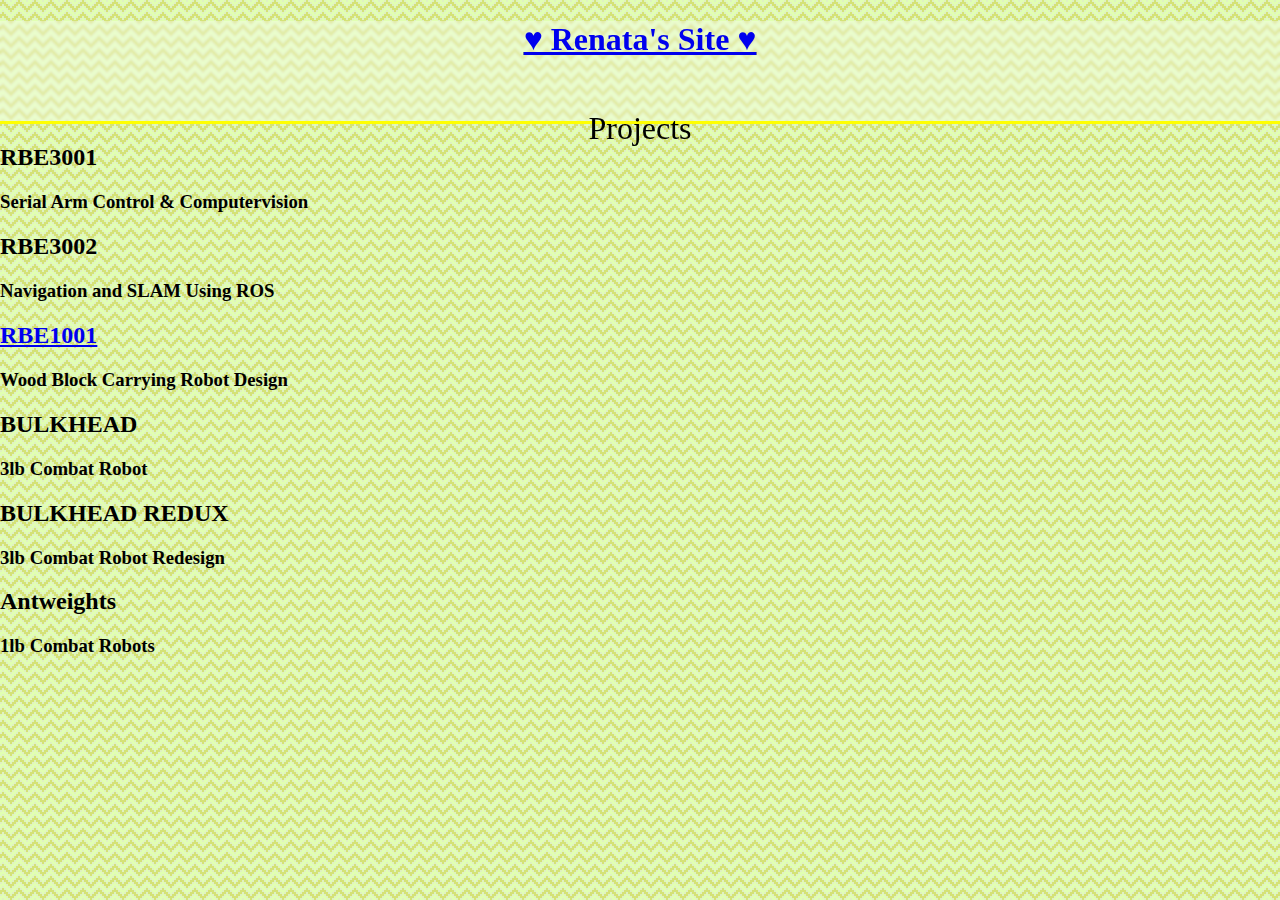
==== not-git/pages/projects.html @ 160c3828 "Started projects page!" ====
<!DOCTYPE html>
<html>
    <head>
        <style>
            @font-face {
              font-family: 'figtree';
              src: url(https://sewergirl.neocities.org/fonts/figtree/figtree-variablefont_wght-webfont.woff);
            }
          </style>
          <meta charset="UTF-8">
          <meta name="viewport" content="width=device-width, initial-scale=1.0">
      
          <title>Renata's Site</title>
          
          <link href="/style.css" rel="stylesheet" type="text/css" media="all">
          <link id="season" href="/spring.css" rel="stylesheet" type="text/css" media="all">
          <link rel="icon" type="image/png" href="favicon.png">
    </head>

    <body>
        <div class="banner">
            <h1><u><a href="../index.html" class="no-visit">&hearts; Renata's Site &hearts;</a></u></h1>
            <p>Projects</p>
        </div>
        <div class="content-grid-container">
            <div class="content-grid-item">
                <h2>RBE3001</h2>
                <h3>Serial Arm Control & Computervision</h3>
            </div>
            <div class="content-grid-item">
                <h2>RBE3002</h2>
                <h3>Navigation and SLAM Using ROS</h3>
            </div>
            <div class="content-grid-item">
                <h2><a href="rbe1001.html" class="no-visit">RBE1001</a></h2>
                <h3>Wood Block Carrying Robot Design</h3>
            </div>
            <div class="content-grid-item">
                <h2>BULKHEAD</h2>
                <h3>3lb Combat Robot</h3>
            </div>
            <div class="content-grid-item">
                <h2>BULKHEAD REDUX</h2>
                <h3>3lb Combat Robot Redesign</h3>
            </div>
            <div class="content-grid-item">
                <h2>Antweights</h2>
                <h3>1lb Combat Robots</h3>
            </div>
        </div>
    </body>
</html>
---- style.css ----
/* CSS is how you can add style to your website, such as colors, fonts, and positioning of your
   HTML content. To learn how to do something, just try searching Google for questions like
   "how to change link color." */

/* <uniquifier>: Use a unique and descriptive class name
  <weight>: Use a value from 300 to 900 */
.figtree-<uniquifier> {
  font-family: "Figtree", serif;
  font-optical-sizing: auto;
  font-weight: <weight>;
  font-style: normal;
}


body {
  background-color: white;
  /*font-family: aileron, sans-serif;*/
  /*font-style: normal;*/
  /*font-weight: 100;*/
  color: black;
  font-family: Verdana;
  background-repeat:repeat;
  /*background-size:32px 36px;*/
  background-size:auto;
  image-rendering: pixelated;
  padding-top:0;
  margin-top:0;
  margin:0;
  padding:0;
  /*backdrop-filter:blur(1px);*/
}

.banner {
  background-color:rgba(255,255,255,0.3);
  width:100%;
  text-align:center;
  position:sticky;
  height:100px;
  top:0;
  backdrop-filter:blur(1px);
  border-bottom-width:3px;
  border-bottom-style:solid;
  border-color: var(--border-color);
  z-index: 999;
}

.content-box {
  background-color:rgba(255,255,255,0.3);
  margin-top: 100px;
  width:40%;
  height:600px;
  text-align: left;
  position:relative;
  left:30%;
  backdrop-filter:blur(2px);
  border-width: 3px;
  border-style:solid;
}

.content-box>h2 {
  text-align:center; 
}

.not-banner {
  margin:8px;
}

.banner > p {
 padding-top:30px;
 margin:0;
 font-size:xx-large;
}
---- spring.css ----
/* CSS is how you can add style to your website, such as colors, fonts, and positioning of your
   HTML content. To learn how to do something, just try searching Google for questions like
   "how to change link color." */

:root {
  --border-color: yellow; 
}


body {
  background-image:url(backgrounds/spring/springbackground2x.gif);
}

.banner {
  border-bottom-color: var(--border-color); 
}

.content-box {
  border-color: var(--border-color); 
}

.springButton {
 font-weight:bolder;
}
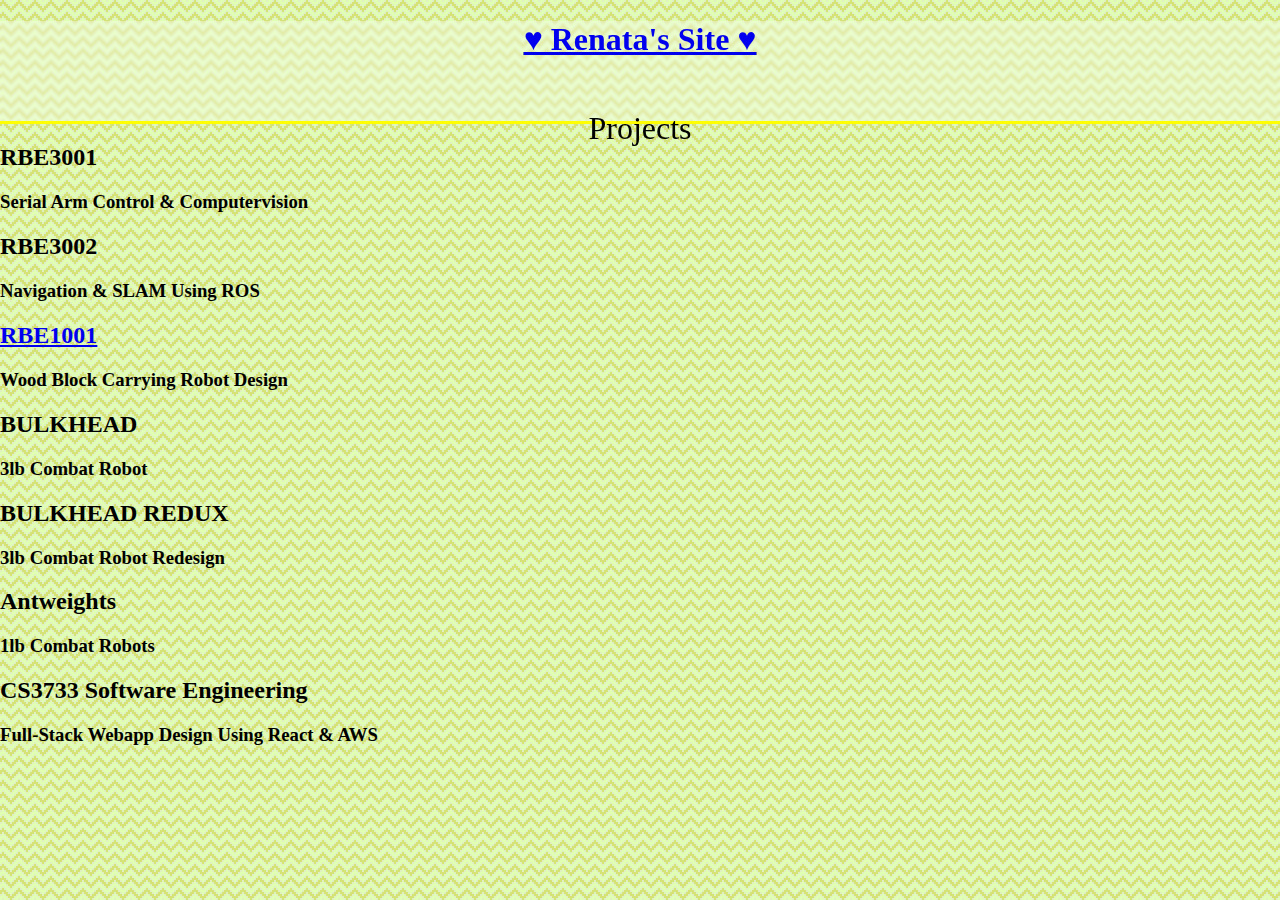
==== commit 056be0de: "Projects stuff added (minor) (this is a terrible commit name sorry)" ====
--- a/not-git/pages/projects.html
+++ b/not-git/pages/projects.html
@@ -29,7 +29,7 @@
             </div>
             <div class="content-grid-item">
                 <h2>RBE3002</h2>
-                <h3>Navigation and SLAM Using ROS</h3>
+                <h3>Navigation & SLAM Using ROS</h3>
             </div>
             <div class="content-grid-item">
                 <h2><a href="rbe1001.html" class="no-visit">RBE1001</a></h2>
@@ -47,6 +47,10 @@
                 <h2>Antweights</h2>
                 <h3>1lb Combat Robots</h3>
             </div>
+            <div class="content-grid-item">
+                <h2>CS3733 Software Engineering</h2>
+                <h3>Full-Stack Webapp Design Using React & AWS</h3>
+            </div>
         </div>
     </body>
 </html>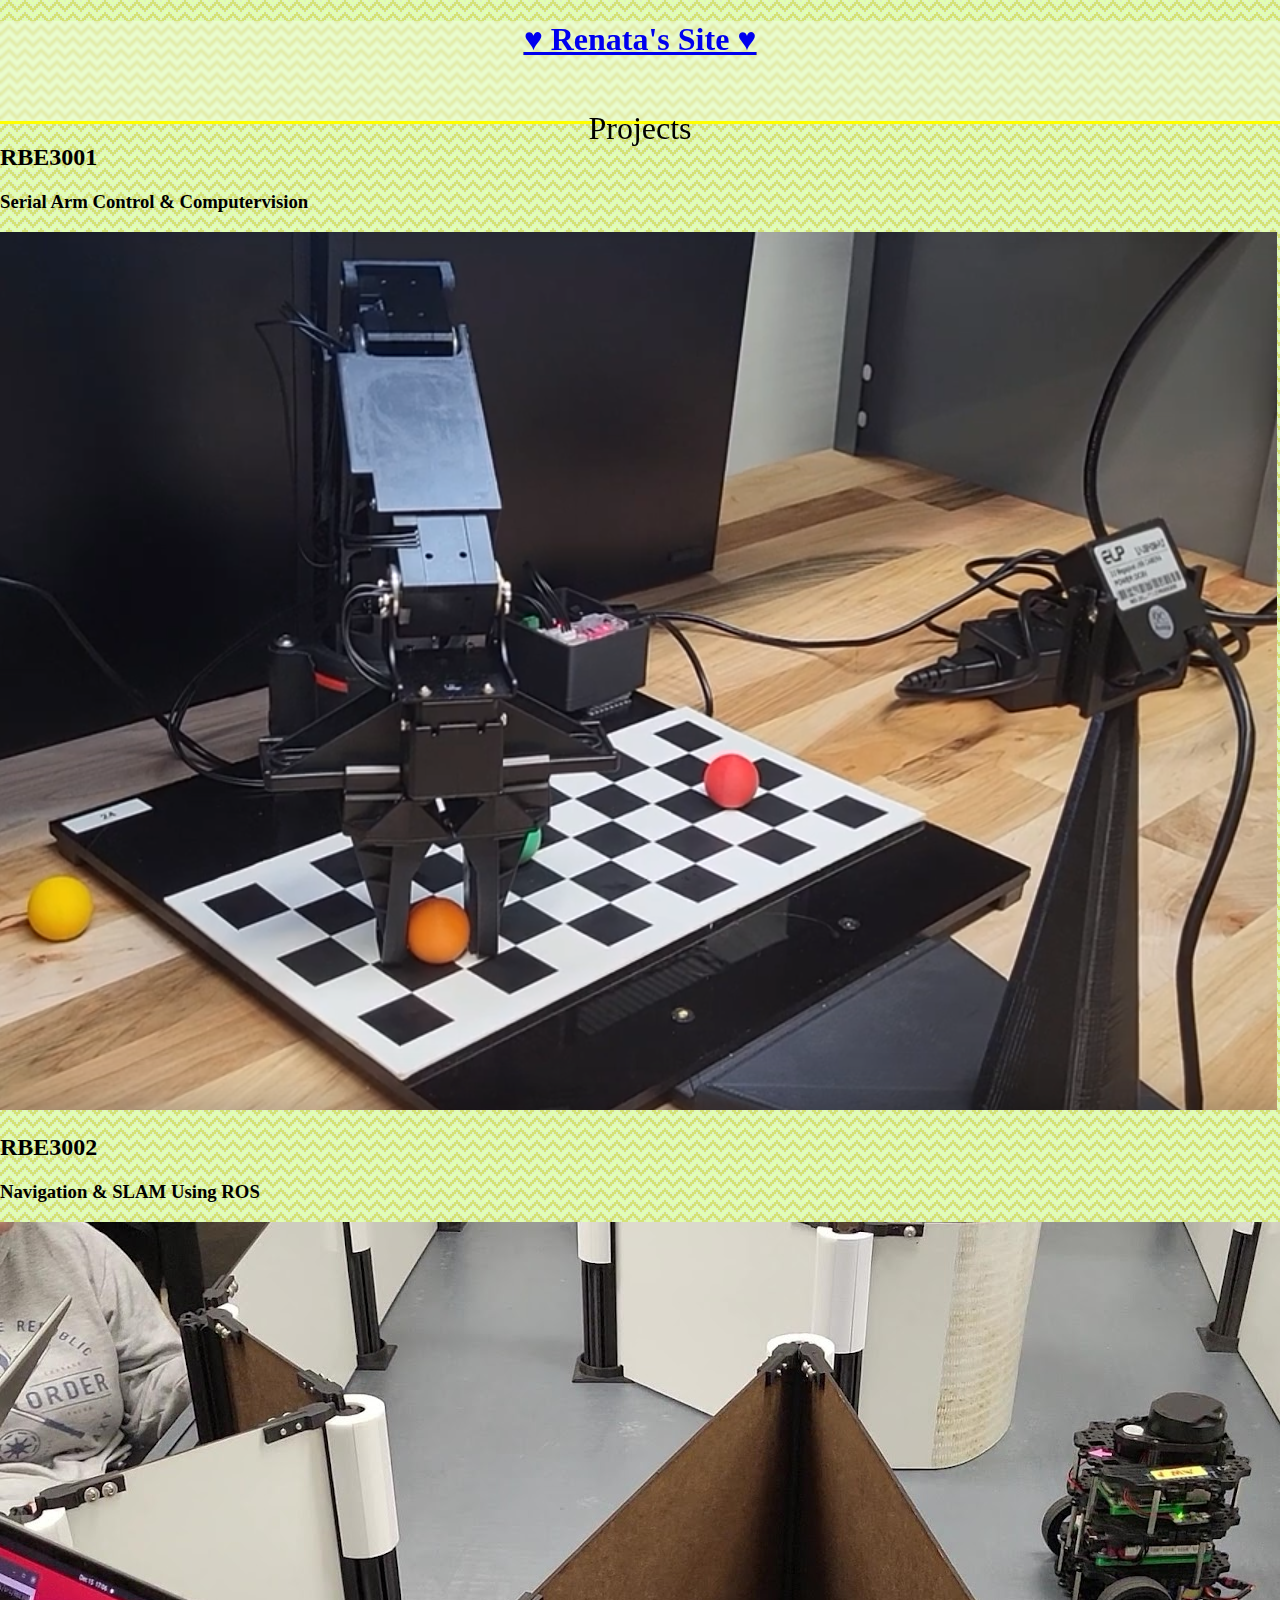
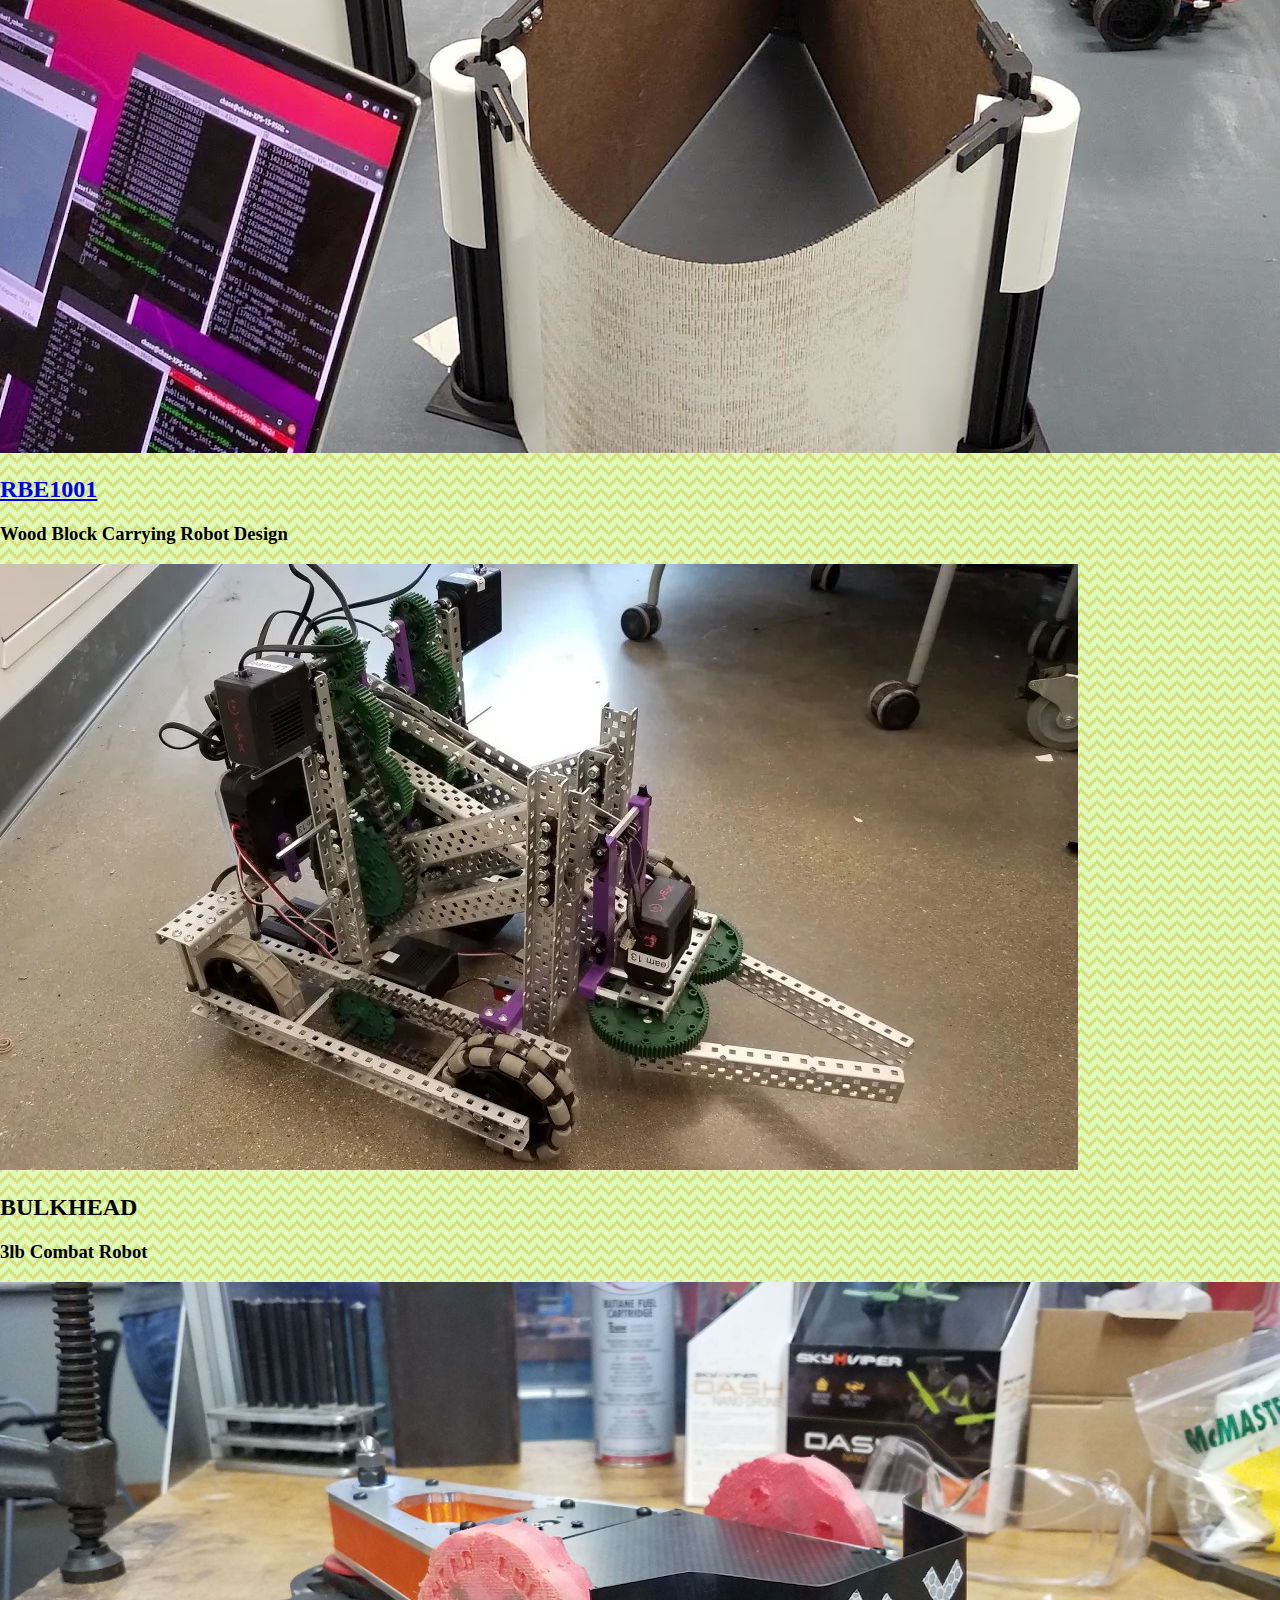
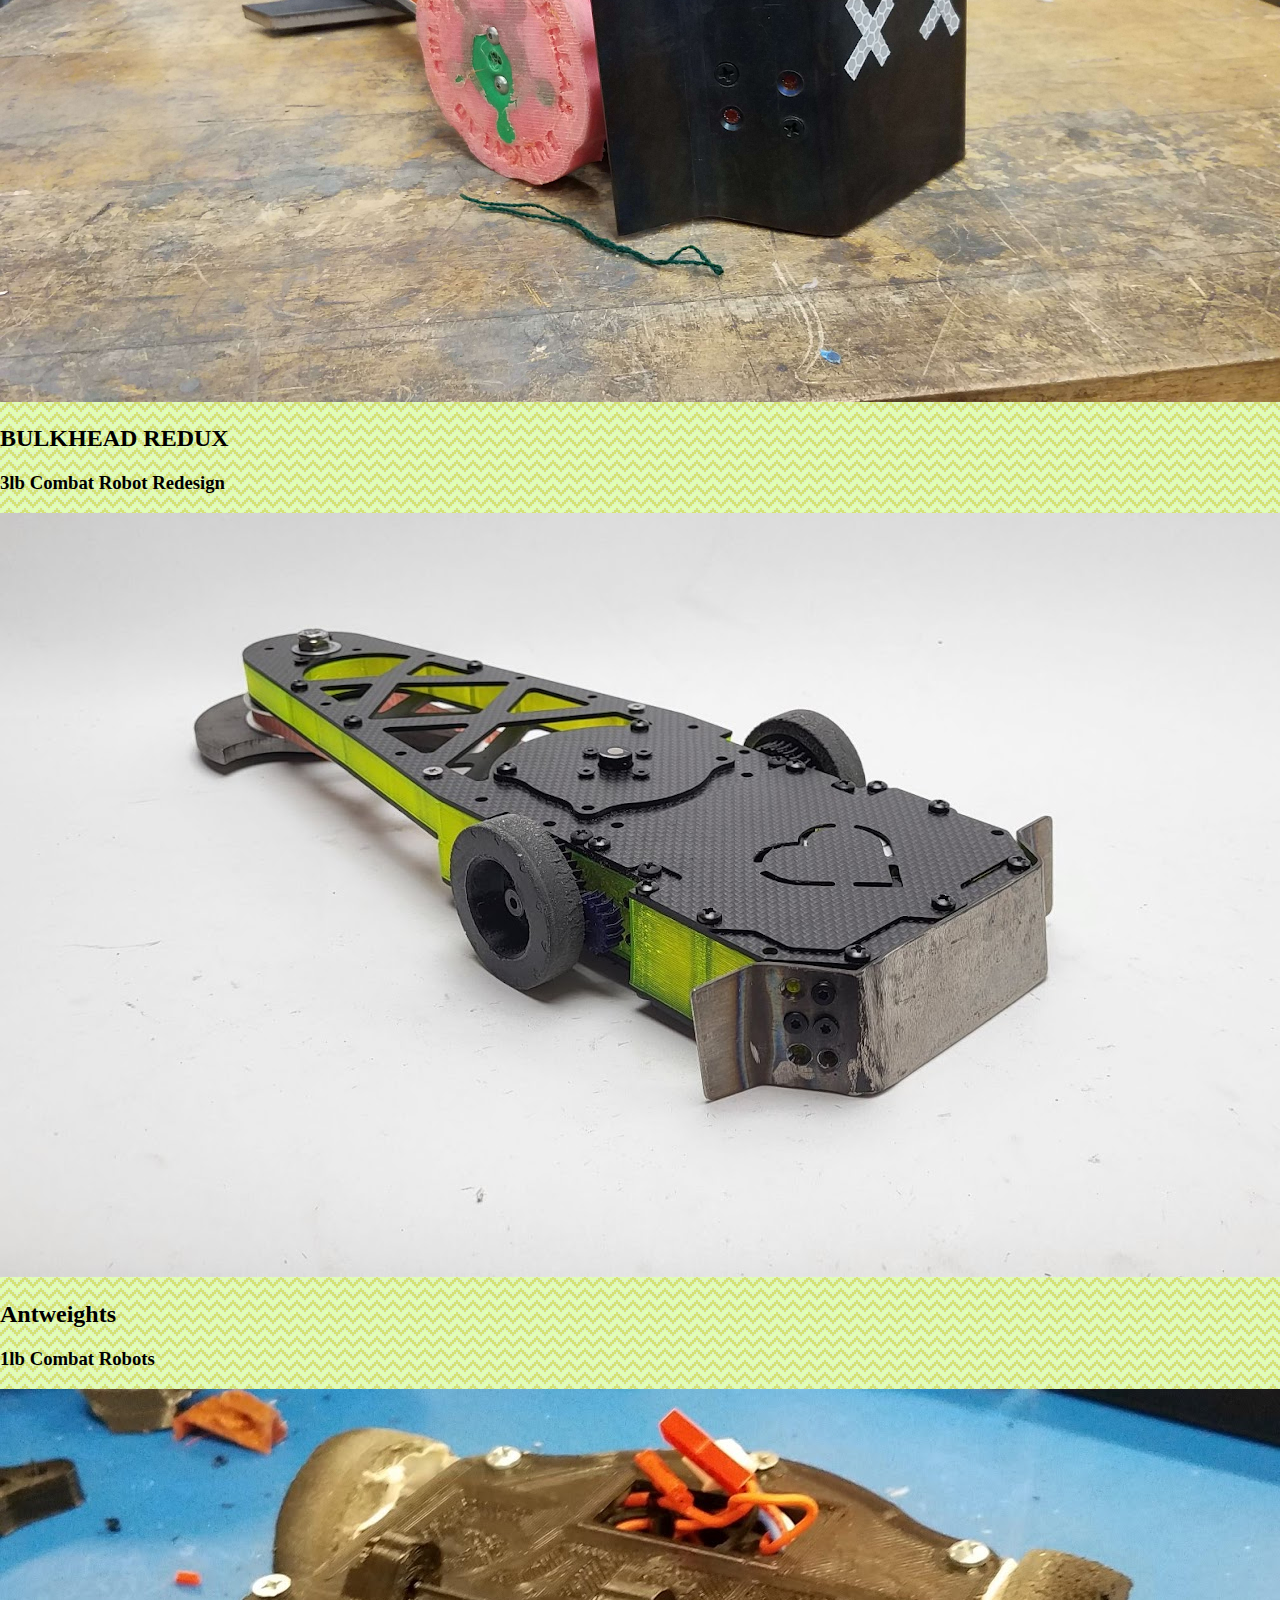
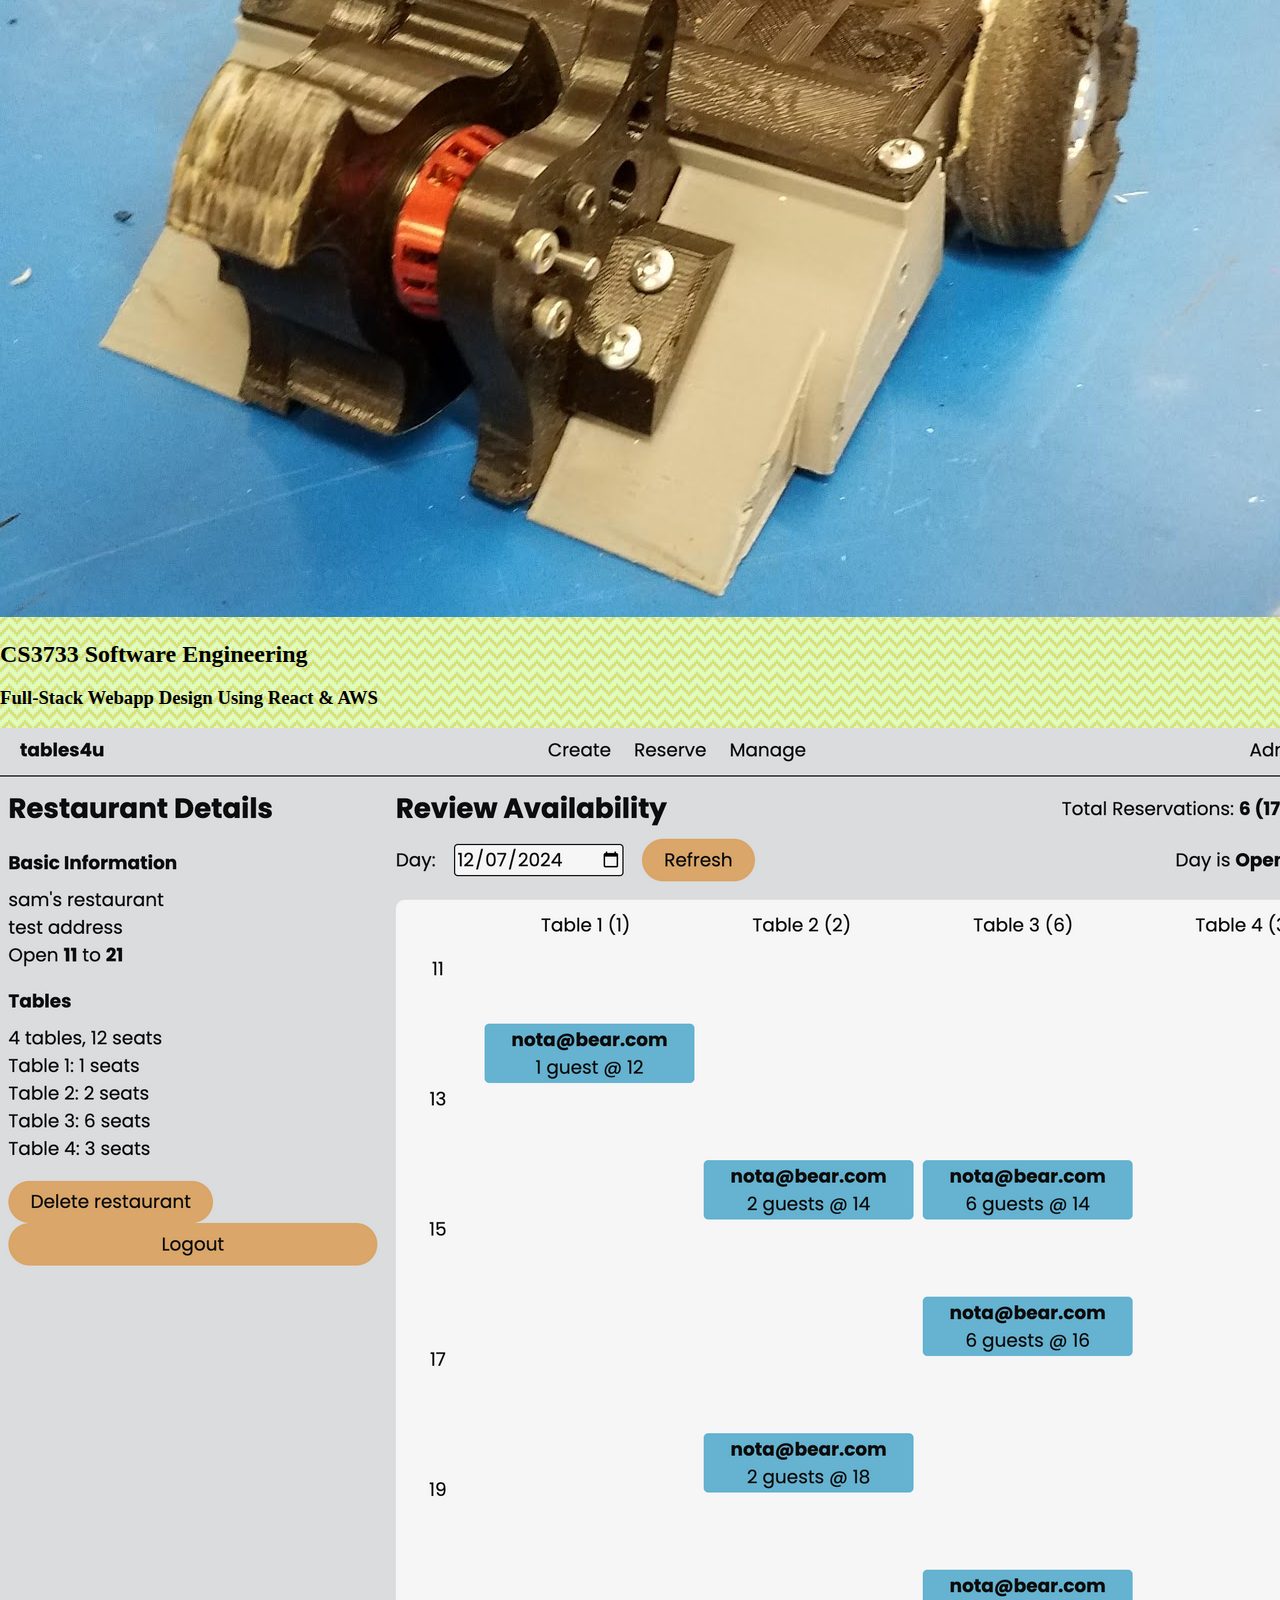
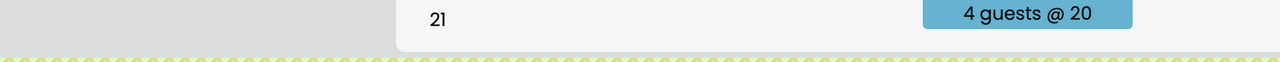
==== commit 0586cb23: "Added photos" ====
--- a/not-git/pages/projects.html
+++ b/not-git/pages/projects.html
@@ -26,30 +26,37 @@
             <div class="content-grid-item">
                 <h2>RBE3001</h2>
                 <h3>Serial Arm Control & Computervision</h3>
+                <img src="../pictures/3001Bot.png">
             </div>
             <div class="content-grid-item">
                 <h2>RBE3002</h2>
                 <h3>Navigation & SLAM Using ROS</h3>
+                <img src="../pictures/3002Robot.jpg">
             </div>
             <div class="content-grid-item">
                 <h2><a href="rbe1001.html" class="no-visit">RBE1001</a></h2>
                 <h3>Wood Block Carrying Robot Design</h3>
+                <img src="../pictures/1001Robot.jpg">
             </div>
             <div class="content-grid-item">
                 <h2>BULKHEAD</h2>
                 <h3>3lb Combat Robot</h3>
+                <img src="../pictures/BULKHEAD.png">
             </div>
             <div class="content-grid-item">
                 <h2>BULKHEAD REDUX</h2>
                 <h3>3lb Combat Robot Redesign</h3>
+                <img src="../pictures/BULKHEAD REDUX.jpg">
             </div>
             <div class="content-grid-item">
                 <h2>Antweights</h2>
                 <h3>1lb Combat Robots</h3>
+                <img src="../pictures/The Announcer.jpg">
             </div>
             <div class="content-grid-item">
                 <h2>CS3733 Software Engineering</h2>
                 <h3>Full-Stack Webapp Design Using React & AWS</h3>
+                <img src="../pictures/T4U.png">
             </div>
         </div>
     </body>
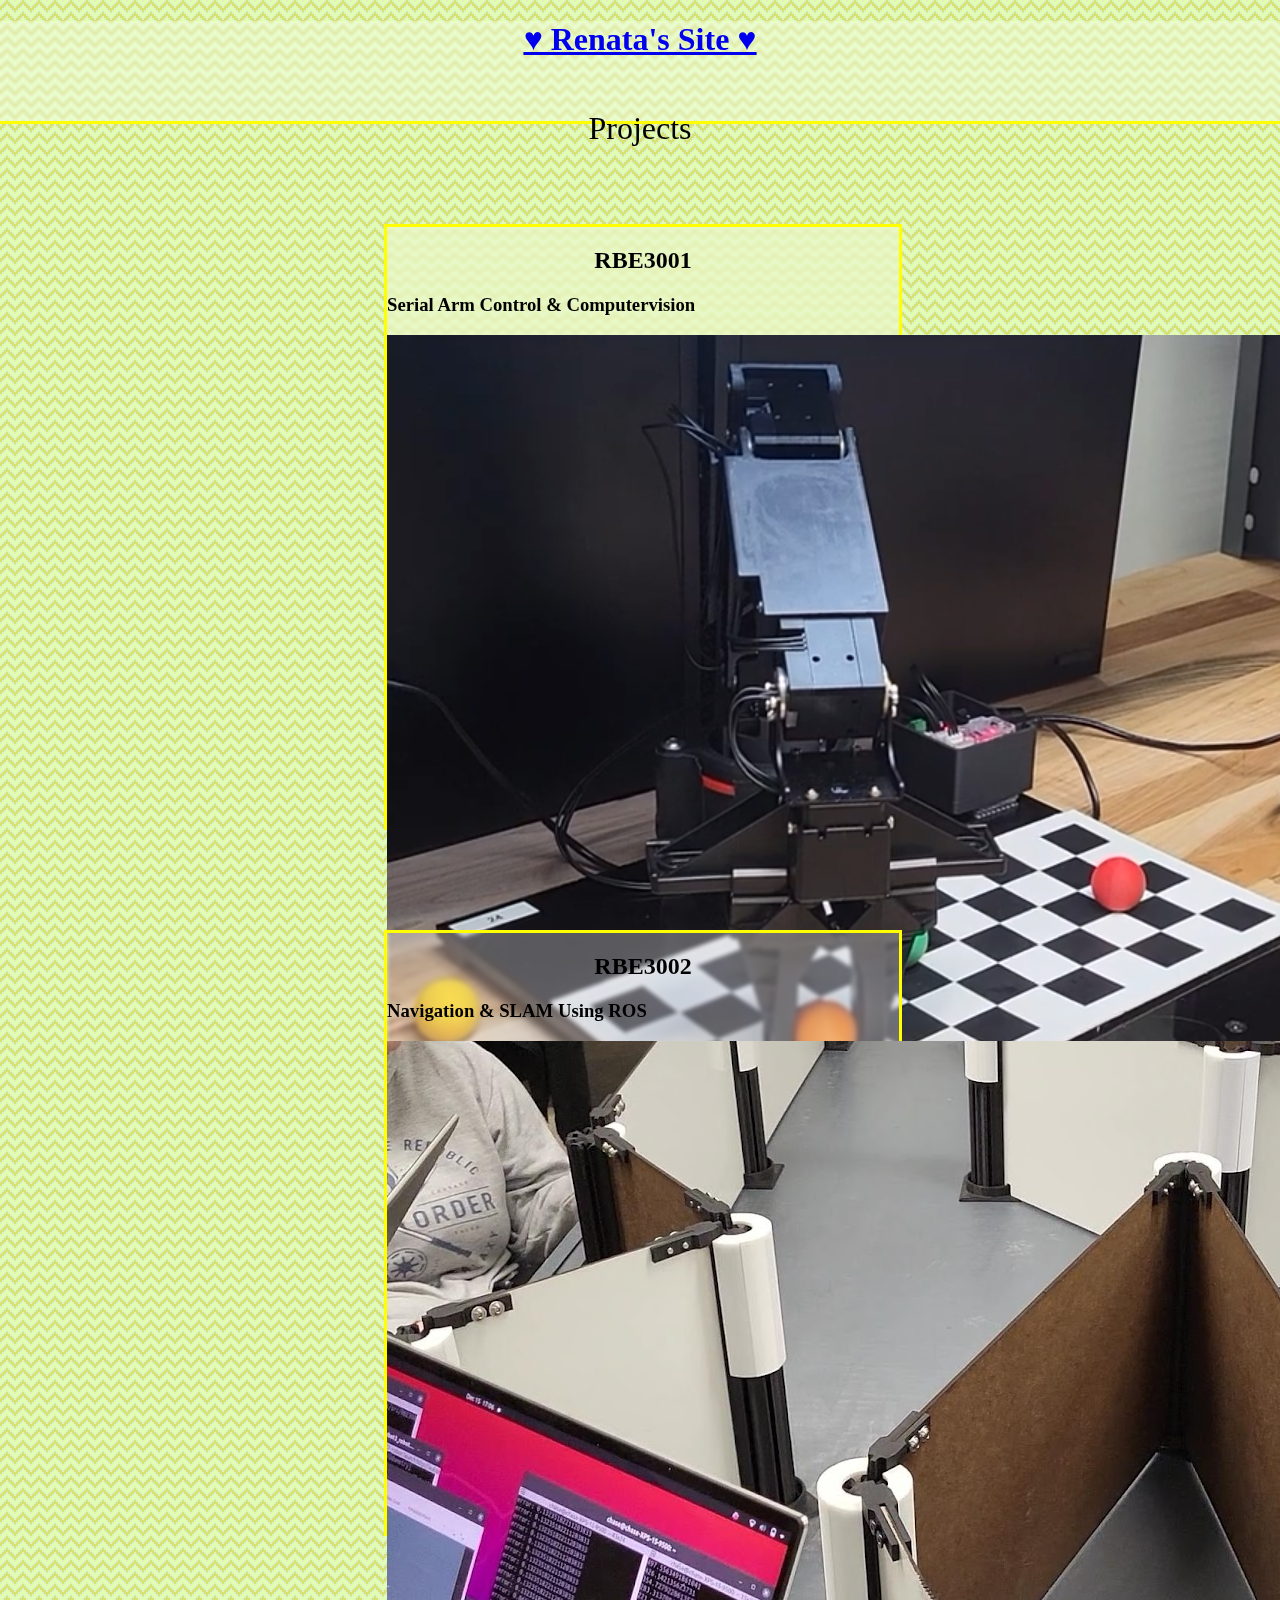
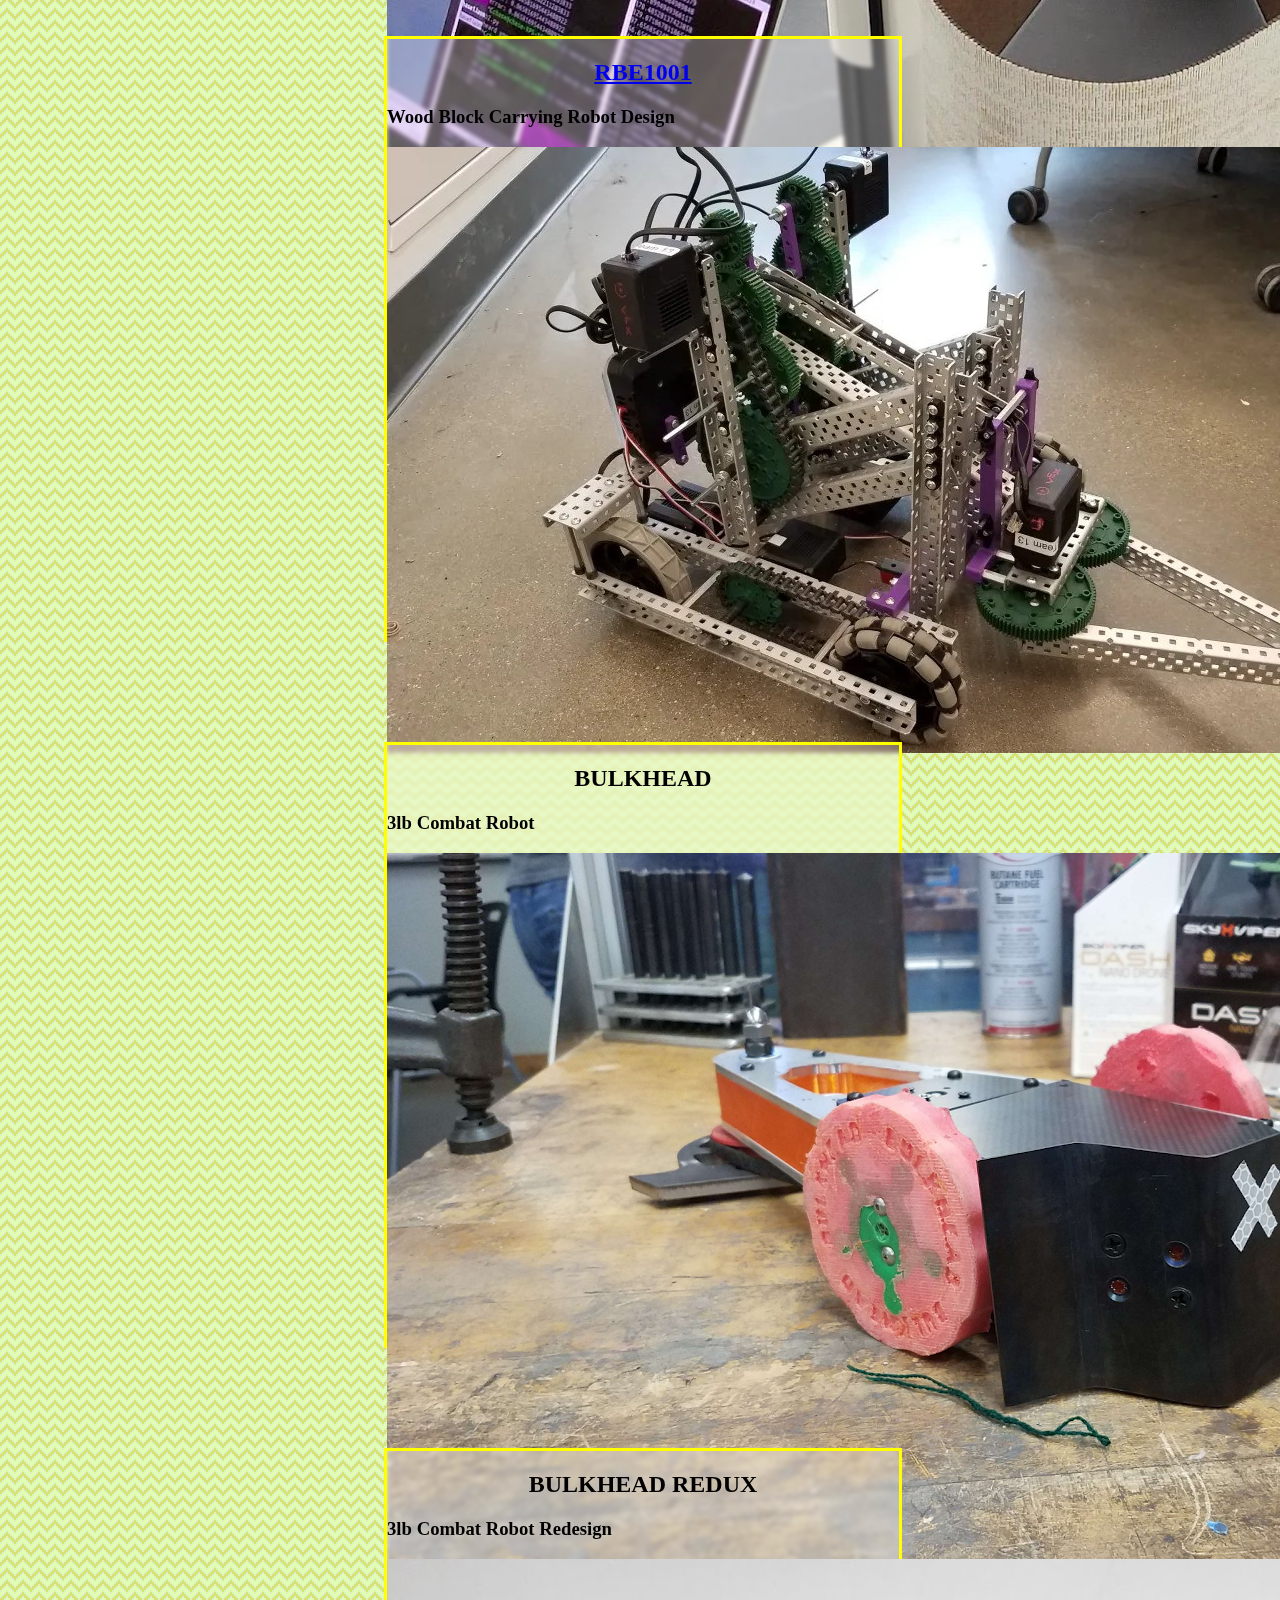
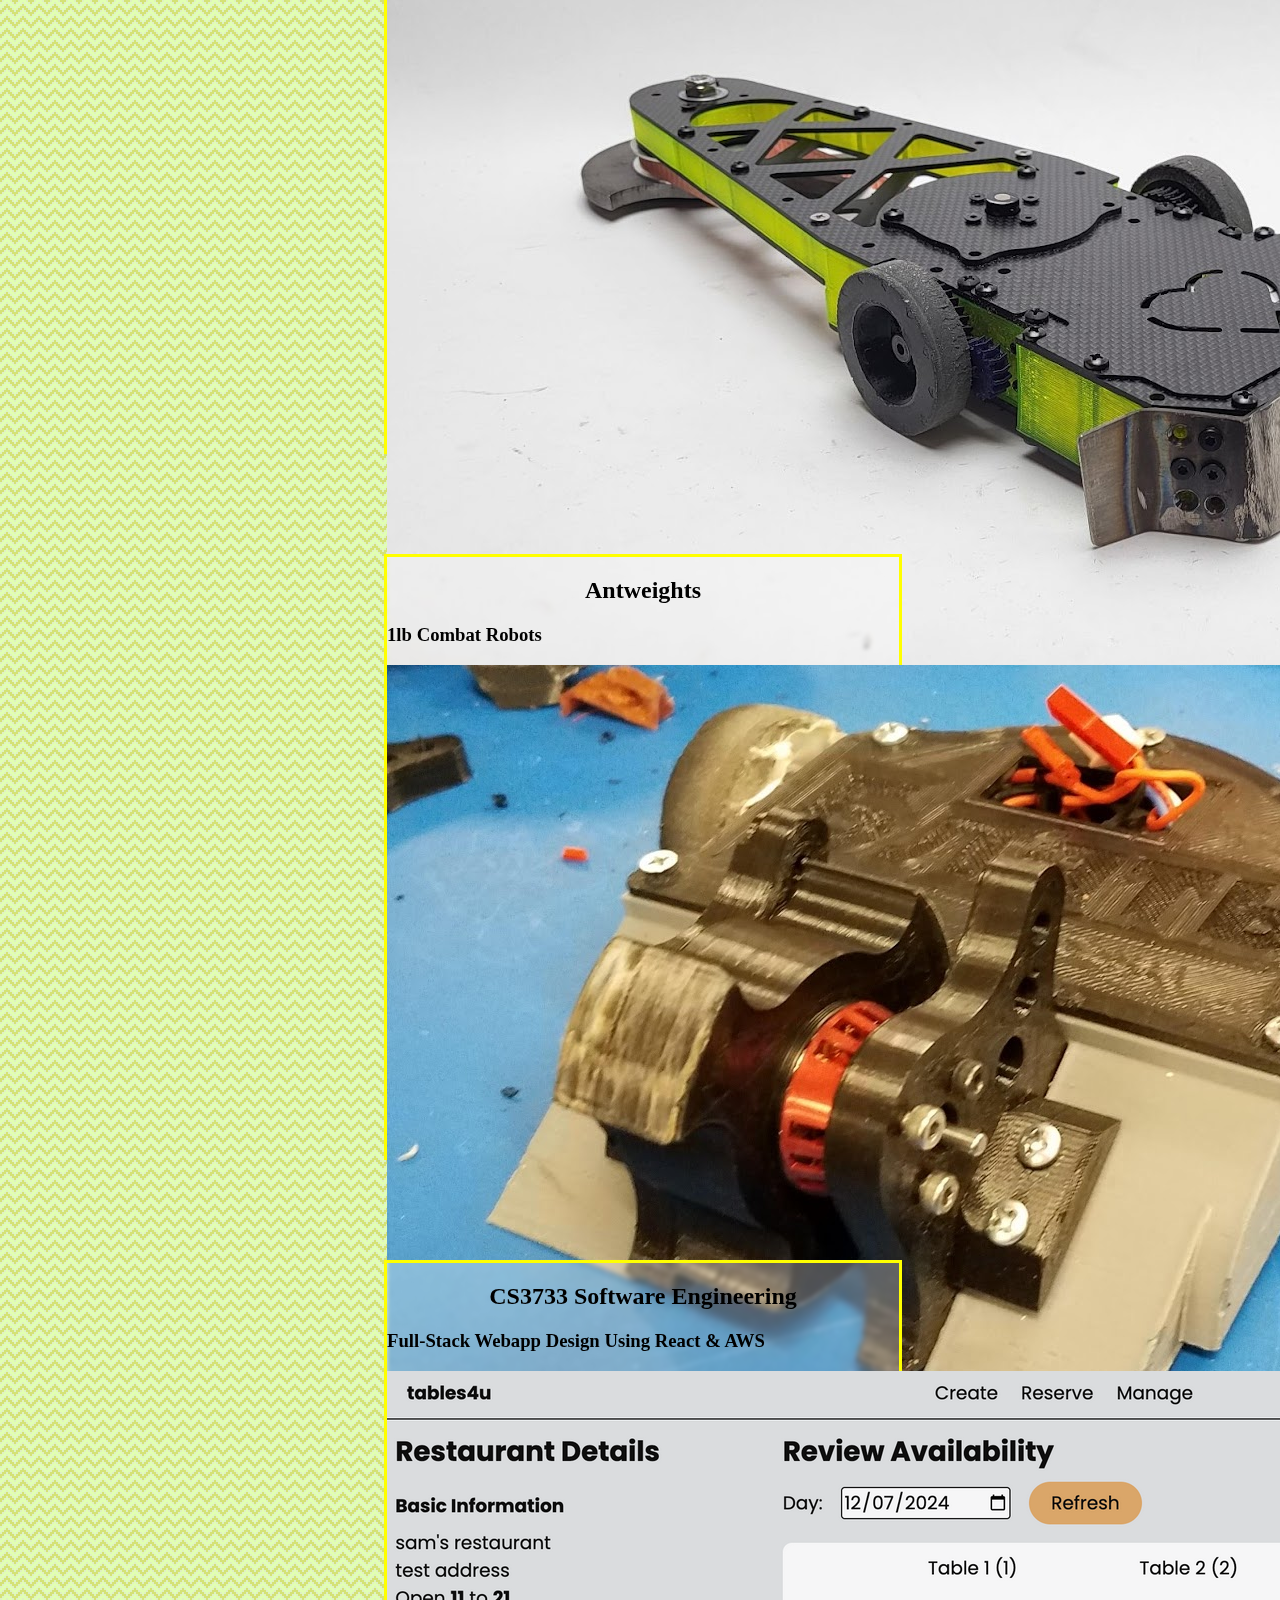
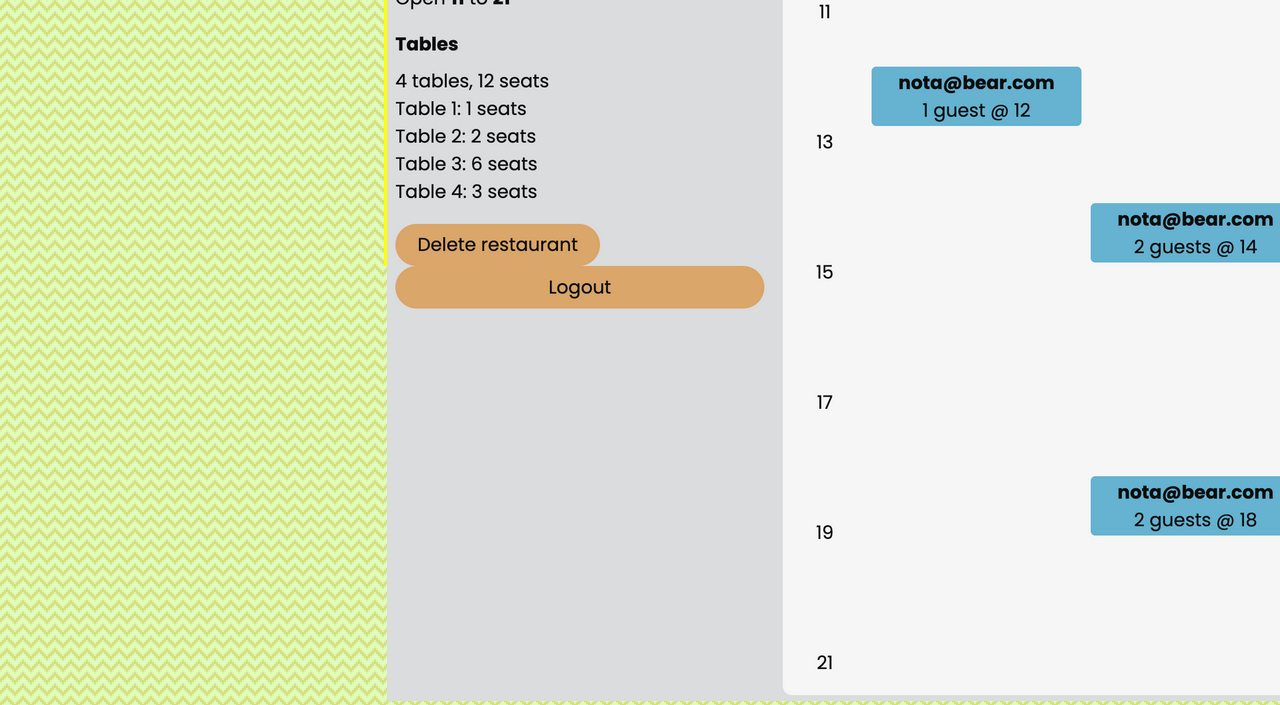
==== commit d7b75d8f: "In a really good state! Need to make a mixed height grid for the individual project pages" ====
--- a/not-git/pages/projects.html
+++ b/not-git/pages/projects.html
@@ -23,41 +23,42 @@
             <p>Projects</p>
         </div>
         <div class="content-grid-container">
-            <div class="content-grid-item">
+            <div class="content-box">
                 <h2>RBE3001</h2>
                 <h3>Serial Arm Control & Computervision</h3>
                 <img src="../pictures/3001Bot.png">
             </div>
-            <div class="content-grid-item">
+            <div class="content-box">
                 <h2>RBE3002</h2>
                 <h3>Navigation & SLAM Using ROS</h3>
                 <img src="../pictures/3002Robot.jpg">
             </div>
-            <div class="content-grid-item">
+            <div class="content-box">
                 <h2><a href="rbe1001.html" class="no-visit">RBE1001</a></h2>
                 <h3>Wood Block Carrying Robot Design</h3>
                 <img src="../pictures/1001Robot.jpg">
             </div>
-            <div class="content-grid-item">
+            <div class="content-box">
                 <h2>BULKHEAD</h2>
                 <h3>3lb Combat Robot</h3>
                 <img src="../pictures/BULKHEAD.png">
             </div>
-            <div class="content-grid-item">
+            <div class="content-box">
                 <h2>BULKHEAD REDUX</h2>
                 <h3>3lb Combat Robot Redesign</h3>
                 <img src="../pictures/BULKHEAD REDUX.jpg">
             </div>
-            <div class="content-grid-item">
+            <div class="content-box">
                 <h2>Antweights</h2>
                 <h3>1lb Combat Robots</h3>
                 <img src="../pictures/The Announcer.jpg">
             </div>
-            <div class="content-grid-item">
+            <div class="content-box">
                 <h2>CS3733 Software Engineering</h2>
                 <h3>Full-Stack Webapp Design Using React & AWS</h3>
                 <img src="../pictures/T4U.png">
             </div>
         </div>
+        <br>
     </body>
 </html>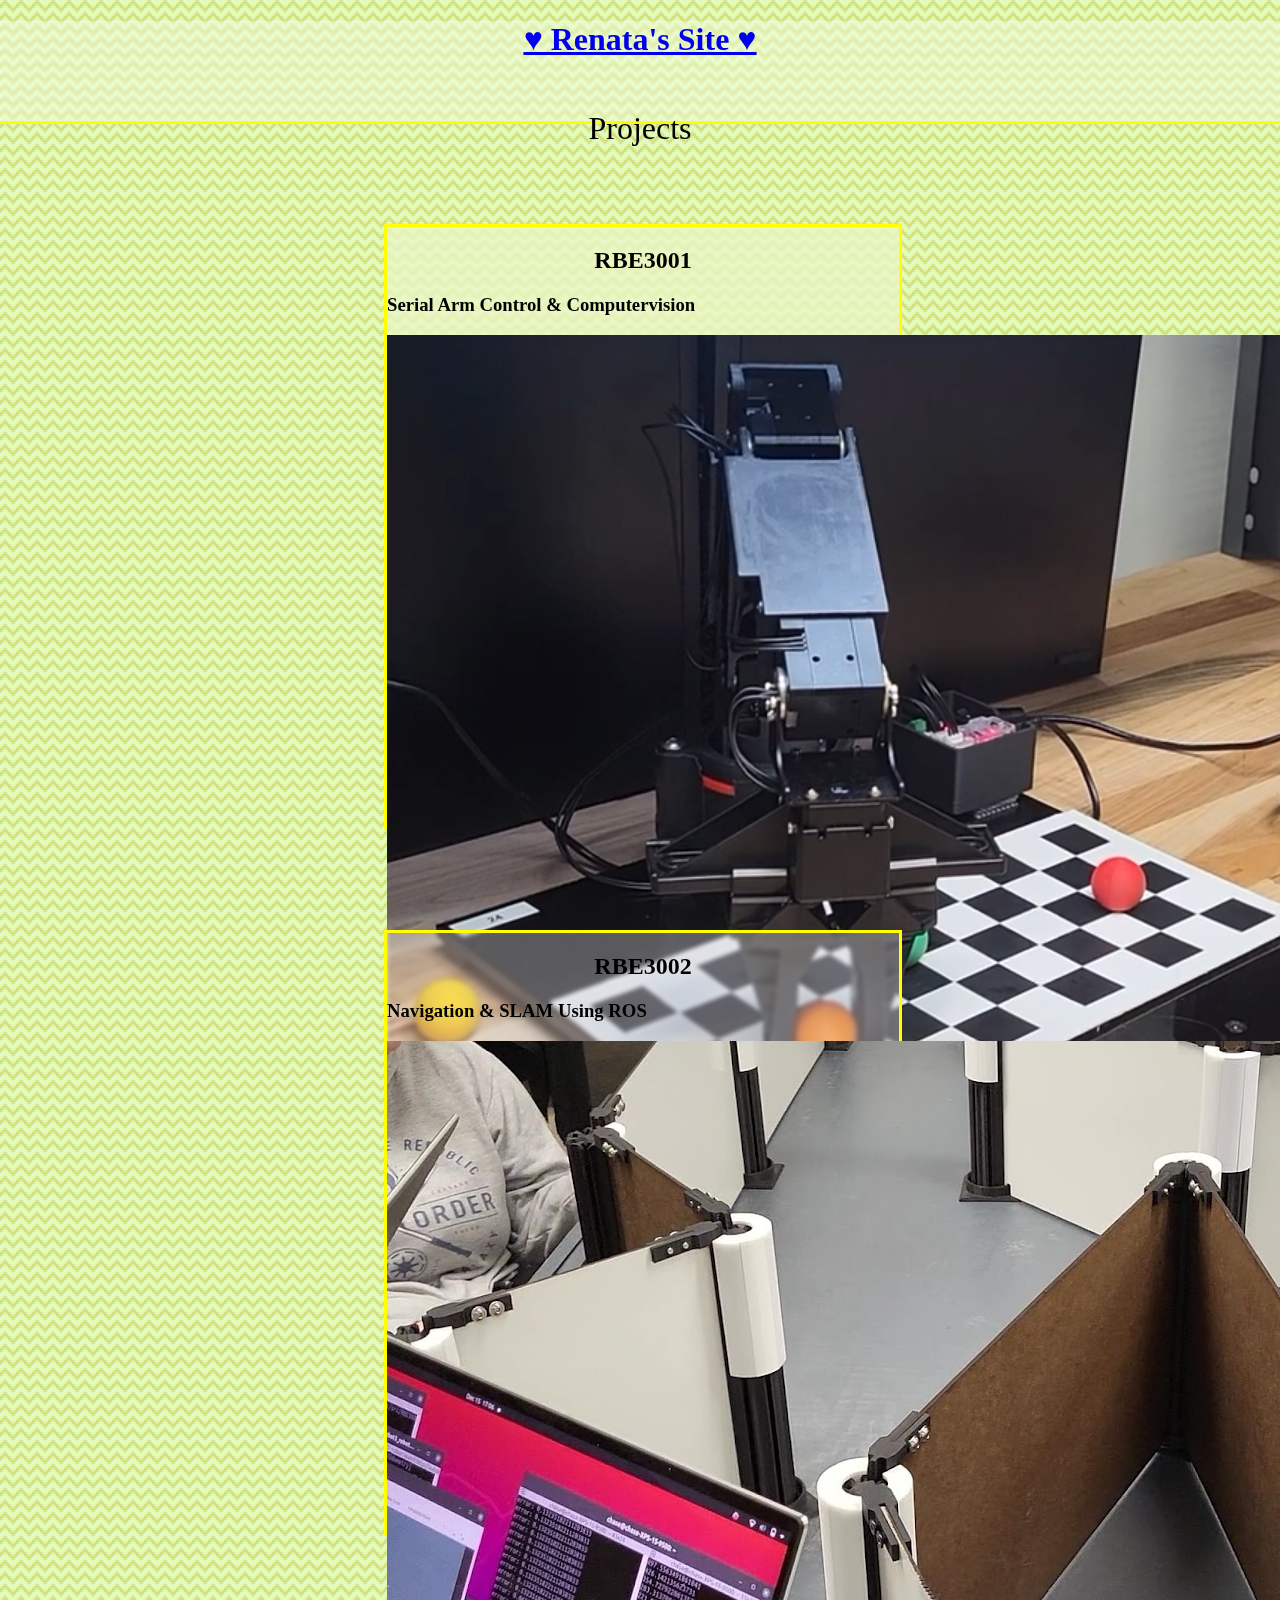
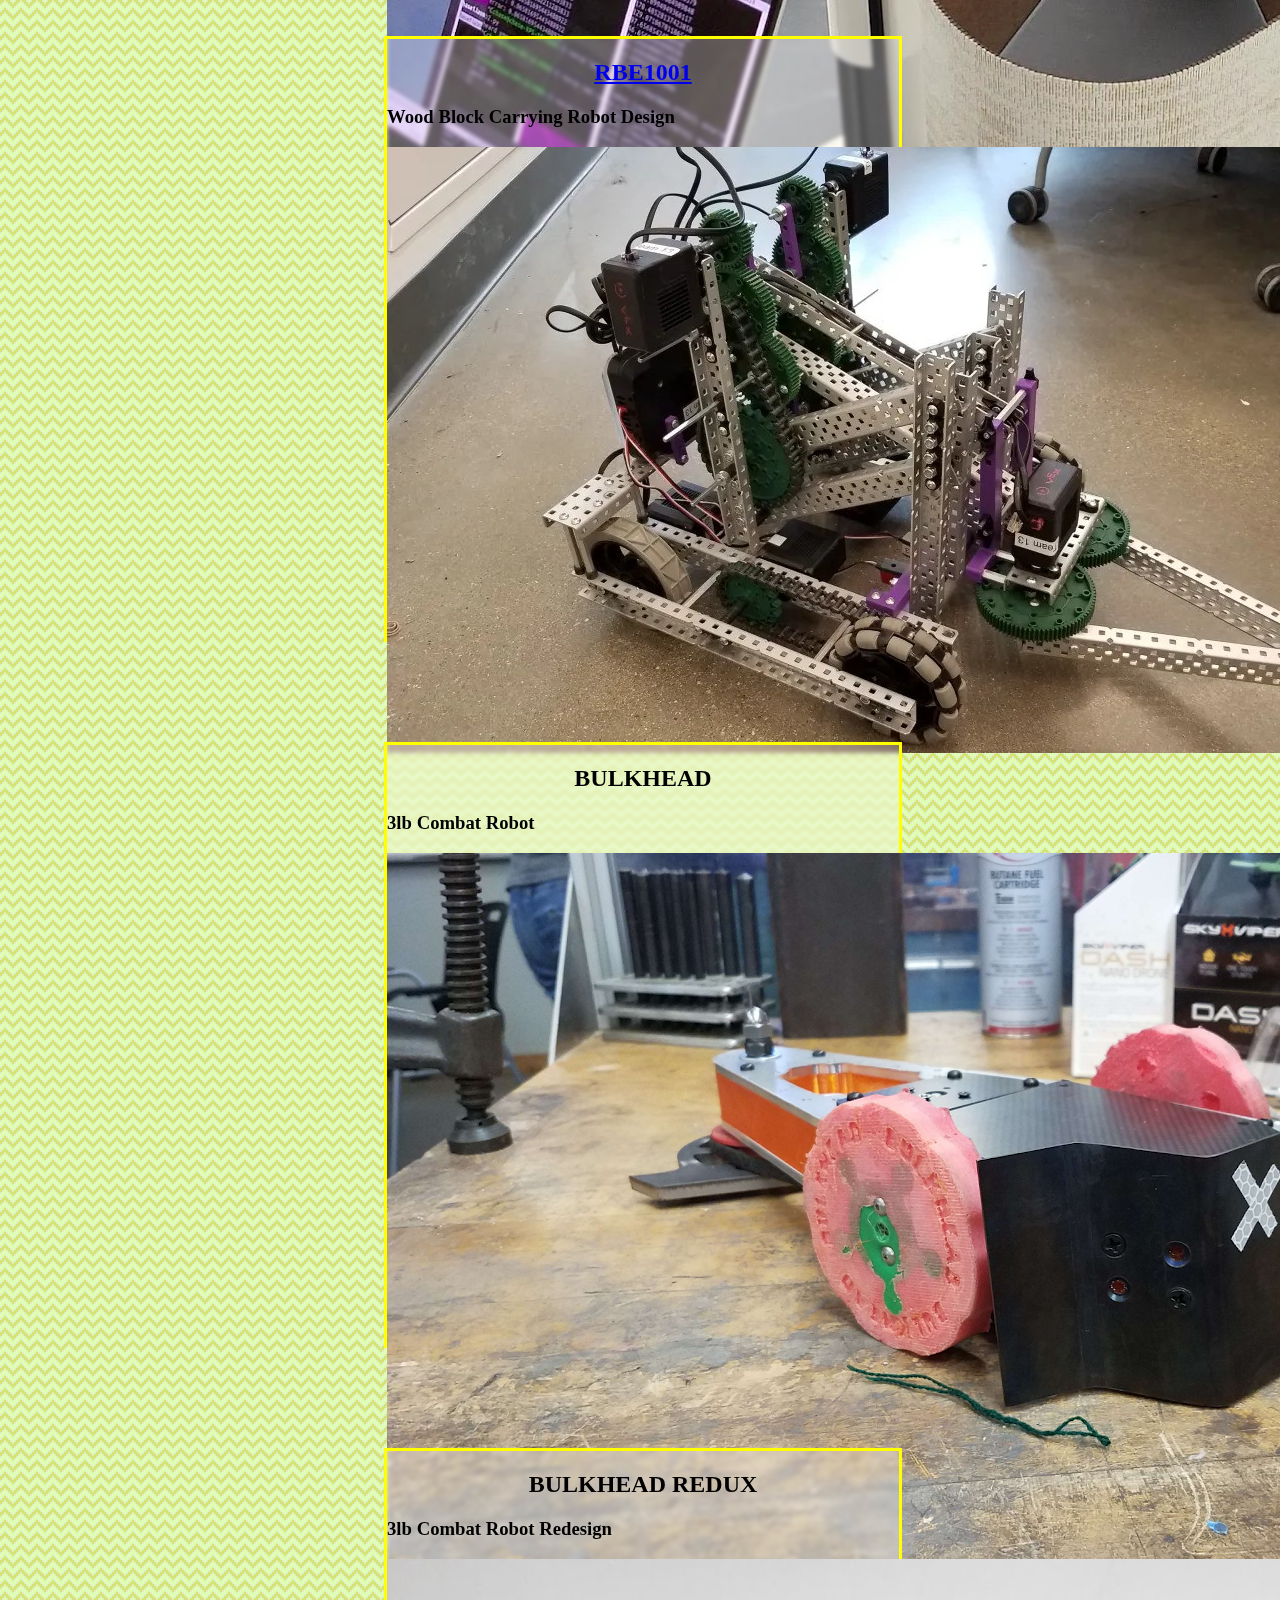
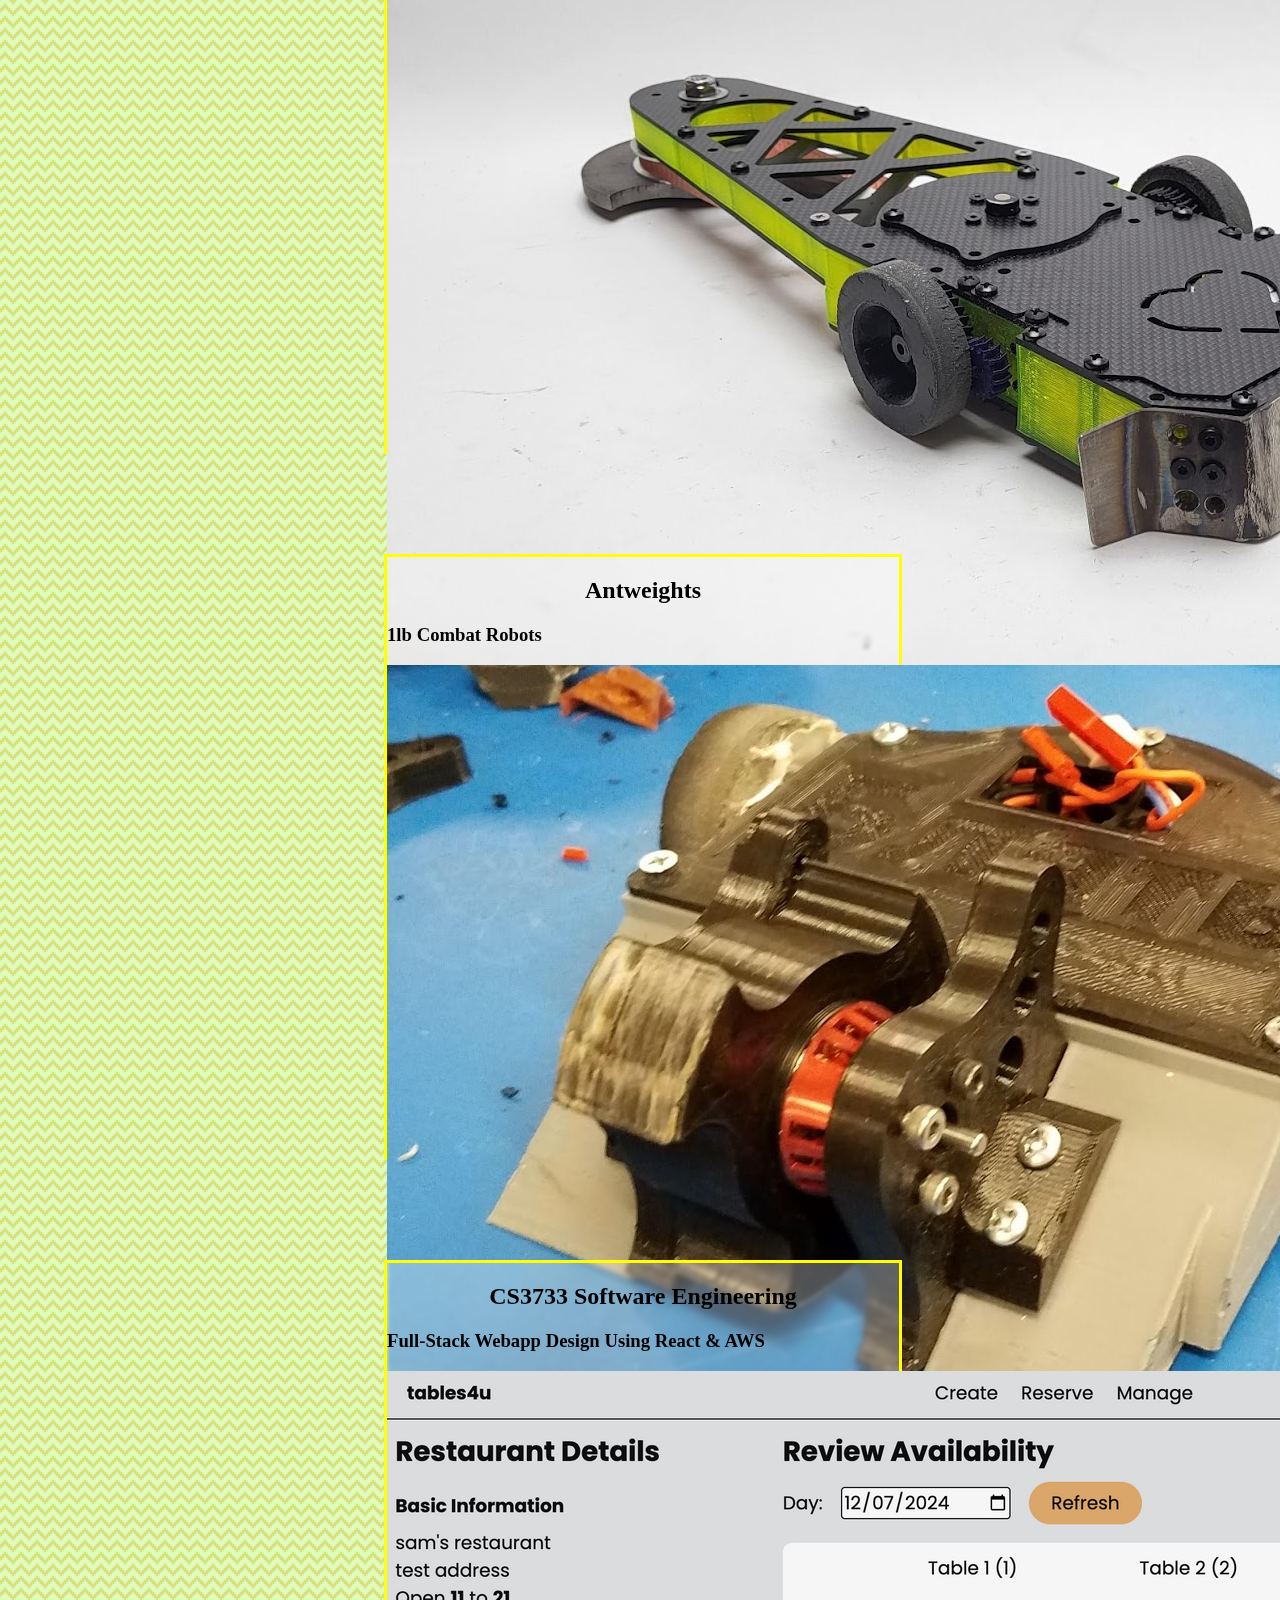
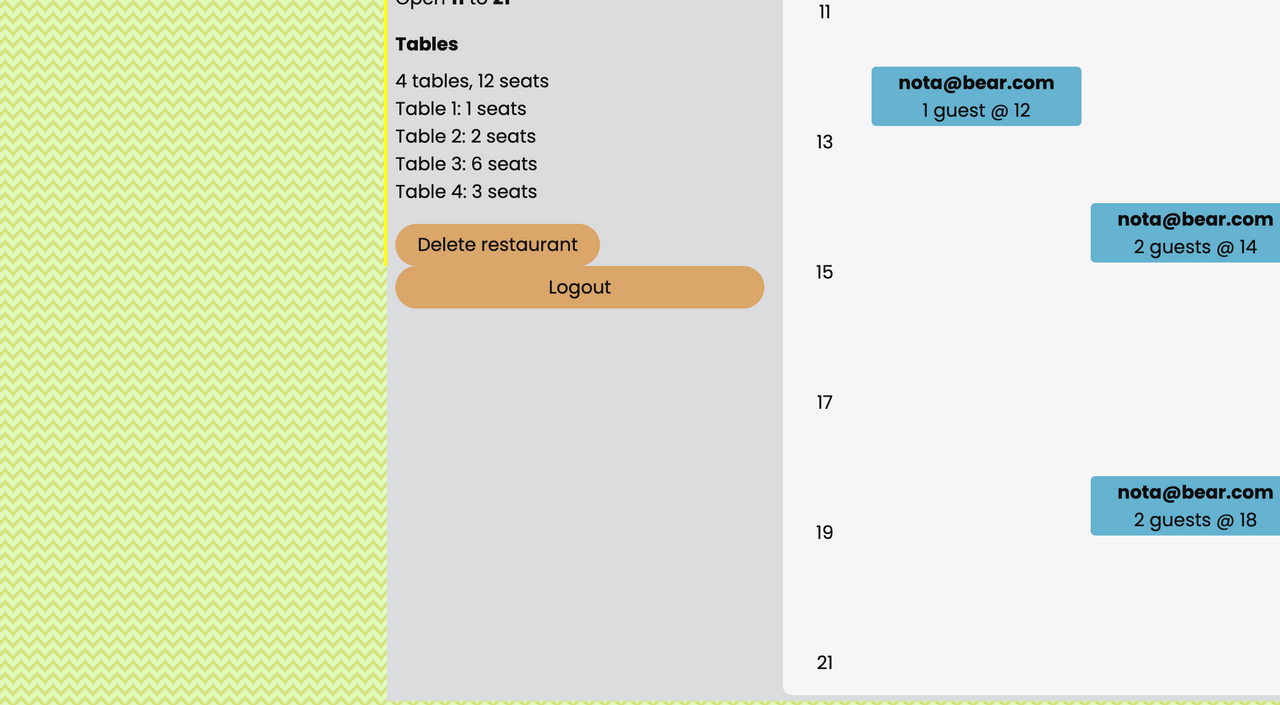
==== commit 28516a07: "She works :3git add --all Now to add the actual content lmao" ====
--- a/not-git/pages/projects.html
+++ b/not-git/pages/projects.html
@@ -22,7 +22,7 @@
             <h1><u><a href="../index.html" class="no-visit">&hearts; Renata's Site &hearts;</a></u></h1>
             <p>Projects</p>
         </div>
-        <div class="content-grid-container">
+        <div class="content-grid-container consistent-grid">
             <div class="content-box">
                 <h2>RBE3001</h2>
                 <h3>Serial Arm Control & Computervision</h3>
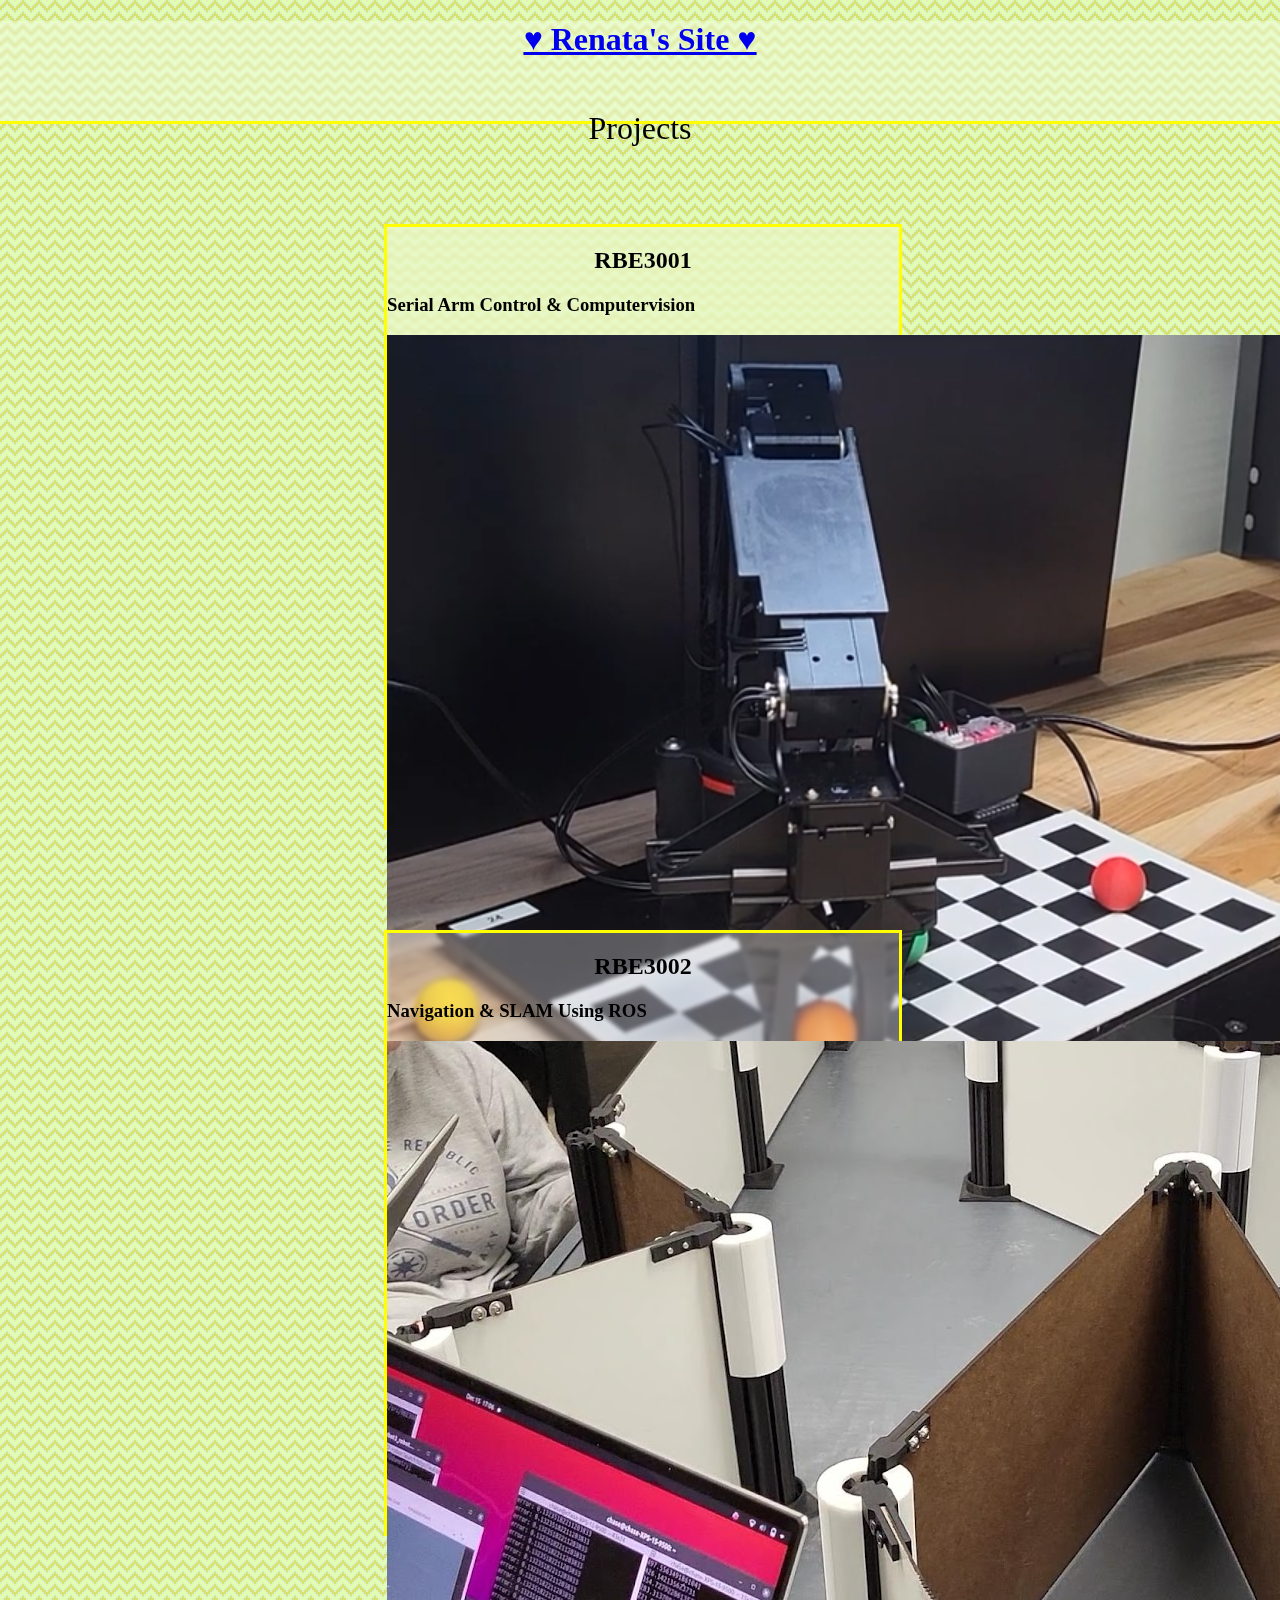
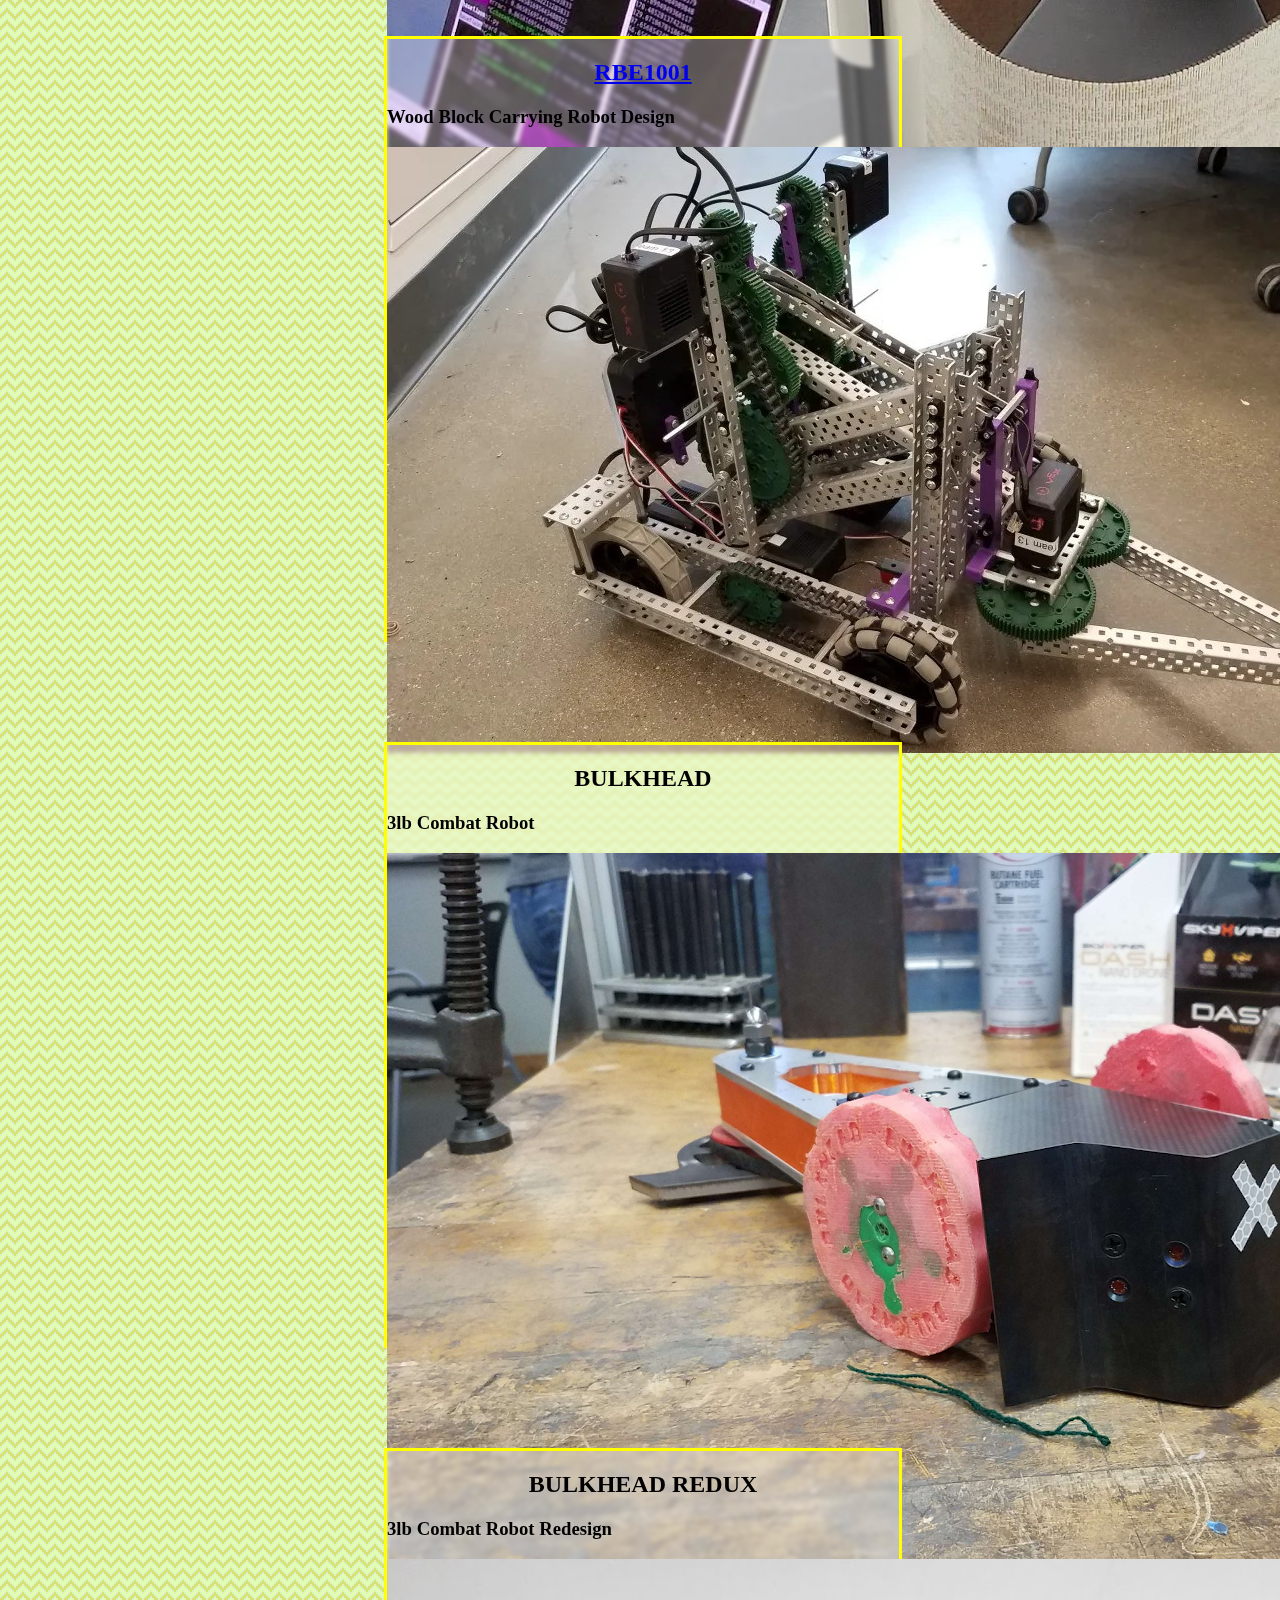
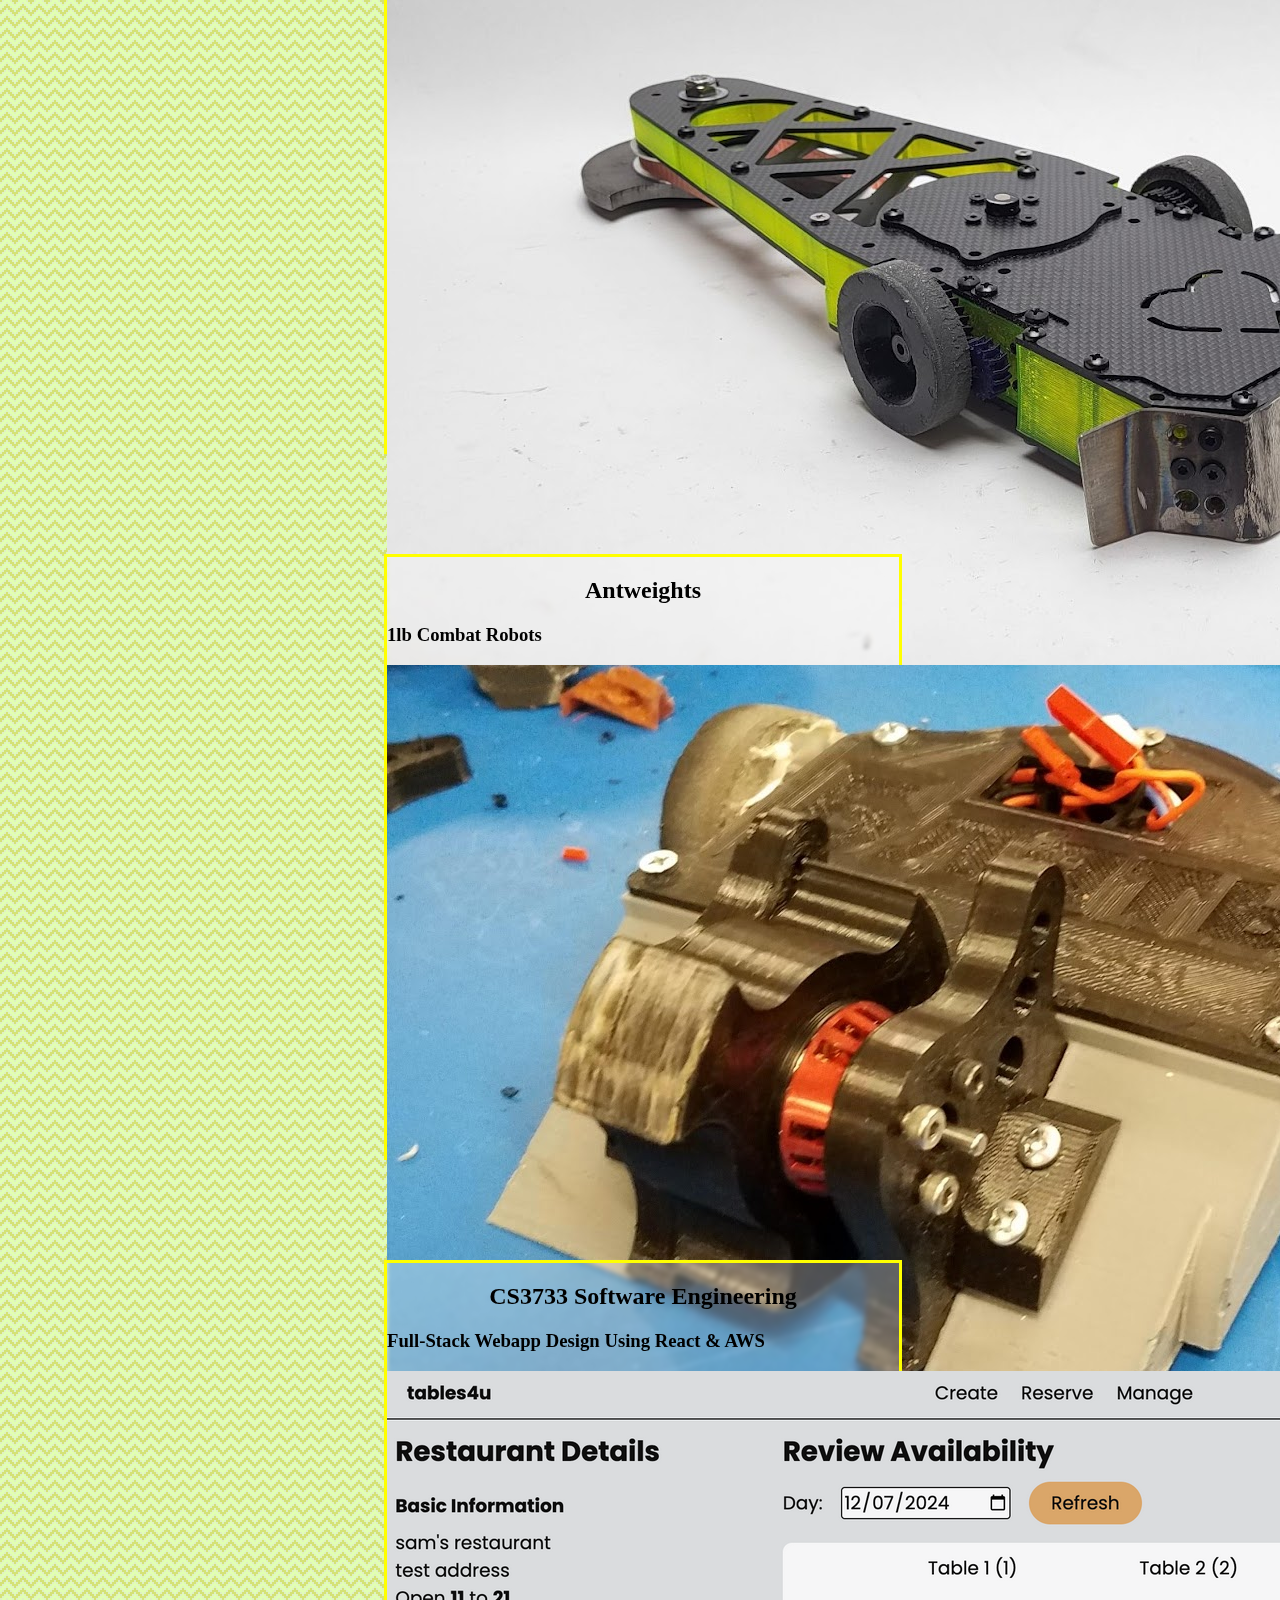
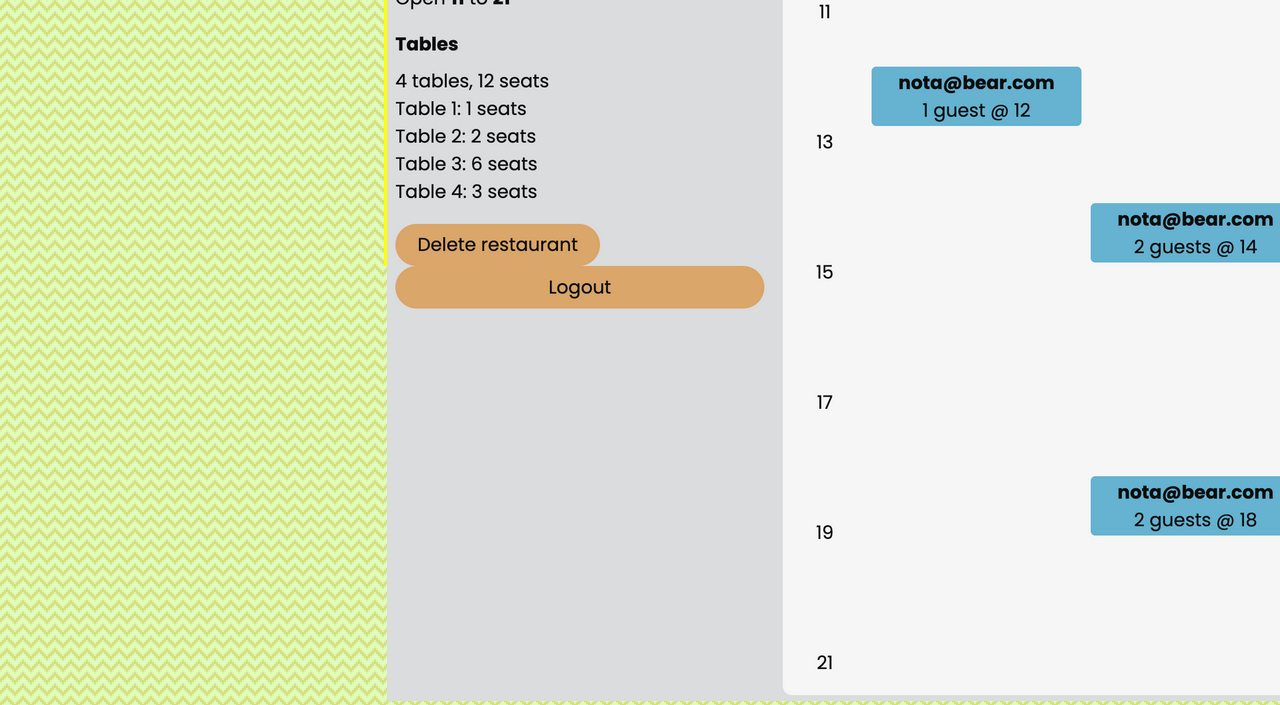
==== commit f6e9fdca: "thumbnails done!" ====
--- a/not-git/pages/projects.html
+++ b/not-git/pages/projects.html
@@ -36,7 +36,7 @@
             <div class="content-box">
                 <h2><a href="rbe1001.html" class="no-visit">RBE1001</a></h2>
                 <h3>Wood Block Carrying Robot Design</h3>
-                <img src="../pictures/1001Robot.jpg">
+                <img src="../pictures/rbe1001/1001Robot.jpg">
             </div>
             <div class="content-box">
                 <h2>BULKHEAD</h2>
